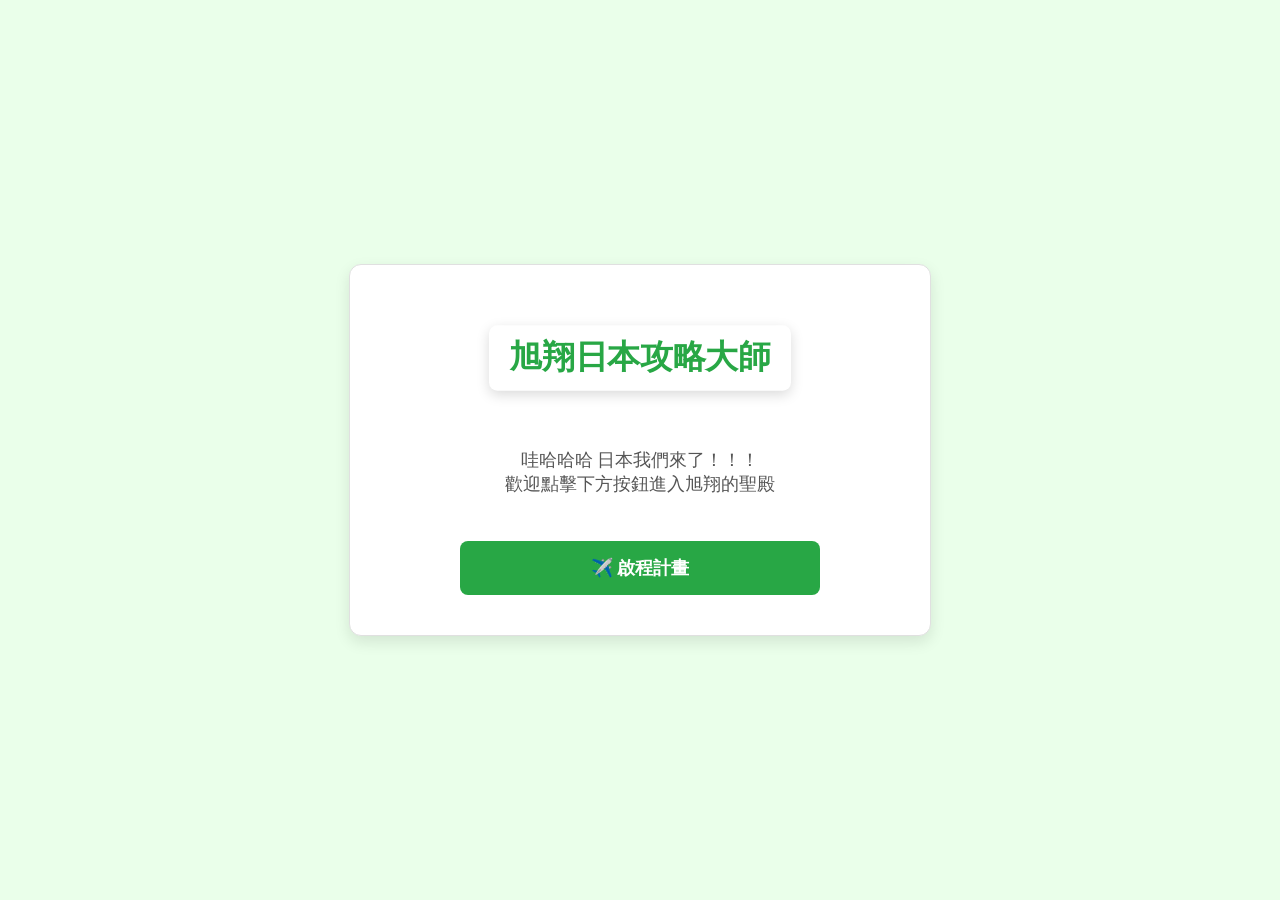
==== index.html @ 00a57b26 "Add files via upload" ====
<!DOCTYPE html>
<html lang="en">
<head>
    <meta charset="UTF-8">
    <meta name="viewport" content="width=device-width, initial-scale=1.0">
    <title>My Travel Planner</title>
    <link rel="stylesheet" href="style.css">
    <link href="https://fonts.googleapis.com/css2?family=Roboto:wght@400;700&display=swap" rel="stylesheet">
    <style>
        /* Specific styles for the landing page */
        body {
            display: flex;
            flex-direction: column;
            justify-content: center;
            align-items: center;
            min-height: 100vh;
            text-align: center;
            /* 淺綠色背景 */
            background-color: #eaffea; 
            font-family: 'Roboto', sans-serif;
            padding: 20px;
        }
        .main-content {
            padding: 40px;
            background-color: white;
            border-radius: 12px; /* 略微收緊圓角 */
            /* 增加邊框和陰影，使其更有質感 */
            border: 1px solid #e0e0e0;
            box-shadow: 0 6px 15px rgba(0, 0, 0, 0.1); 
            max-width: 90%;
            width: 500px;
            
            display: flex;
            flex-direction: column; 
            align-items: center;
            gap: 15px; 
        }
        
        /* 標題浮動樣式設定 */
        h1 {
            color: #28a745;
            margin-bottom: 25px;
            font-size: 2em;
            padding: 10px 20px; 
            background-color: #ffffff; 
            border-radius: 8px;

            box-shadow: 0 4px 12px rgba(0, 0, 0, 0.15); 
            transform: scale(1.02); 
            transition: transform 0.3s ease-in-out, box-shadow 0.3s ease-in-out;
            cursor: pointer; 
        }
        
        h1:hover {
            transform: scale(1.05) translateY(-5px); 
            box-shadow: 0 8px 20px rgba(0, 0, 0, 0.25);
        }

        p {
            margin-bottom: 30px;
            font-size: 1.1em;
            color: #555;
        }
        /* Button style */
        .nav-button {
            display: inline-block;
            padding: 15px 30px;
            font-size: 18px;
            color: white;
            border: none;
            border-radius: 8px;
            cursor: pointer;
            text-decoration: none;
            transition: background-color 0.3s, transform 0.2s;
            font-weight: 700;
            width: 90%; 
            max-width: 300px;
        }
        .nav-button:hover {
            transform: translateY(-2px);
        }

        /* Plan button deep green color */
        .plan-btn { 
            background-color: #28a745;
        }
        .plan-btn:hover { 
            background-color: #218838;
        }
    </style>
</head>
<body>

    <div class="main-content">
        <h1>旭翔日本攻略大師</h1>
        <p>哇哈哈哈 日本我們來了！！！ <br> 歡迎點擊下方按鈕進入旭翔的聖殿</p>
        
        <a href="plan.html" class="nav-button plan-btn">
            ✈️ 啟程計畫
        </a>
    </div>

</body>
</html>
---- style.css ----
/* Global Reset and Font */
body {
    font-family: 'Roboto', sans-serif;
    background-color: #f4f7f6;
    display: flex;
    justify-content: center;
    align-items: center;
    min-height: 100vh; 
    margin: 0;
    padding: 20px; 
    box-sizing: border-box; 
}

/* Container for the Travel Plan Page */
.container {
    background-color: #eaffea; 
    padding: 25px; 
    border-radius: 12px;
    box-shadow: 0 5px 15px rgba(0, 0, 0, 0.1);
    width: 100%; 
    max-width: 600px;
    position: relative; 
}

/* 圓形返回按鈕樣式 */
.back-link-btn {
    position: absolute;
    top: 25px; 
    left: 25px;
    
    display: flex;
    justify-content: center;
    align-items: center;
    
    width: 32px;
    height: 32px;
    
    border-radius: 50%;
    
    background-color: #f0f0f0; 
    color: #28a745; 
    border: 1px solid #ddd;
    box-shadow: 0 2px 4px rgba(0, 0, 0, 0.1);
    
    text-decoration: none;
    font-size: 1.2em;
    font-weight: 700;
    cursor: pointer;
    transition: background-color 0.2s, transform 0.2s;
    z-index: 10;
}

.back-link-btn:hover {
    background-color: #e0e0e0;
    transform: scale(1.05);
}

h1 {
    text-align: center;
    color: #28a745;
    margin-bottom: 20px;
    font-size: 1.8em;
    padding-top: 5px; 
}

/* --- 水平滾動日期按鈕區 --- */

.date-grid {
    display: flex; 
    gap: 10px;
    margin-bottom: -20px; 
    
    overflow-x: scroll; 
    overflow-y: hidden;
    
    flex-wrap: nowrap; 
    
    padding-bottom: 10px; 
    -ms-overflow-style: none; 
    scrollbar-width: none; 
    
    position: relative;
}

/* 隱藏 Webkit 瀏覽器 (Chrome, Safari) 的滾動條 */
.date-grid::-webkit-scrollbar {
    display: none;
}

.date-btn {
    padding: 15px 18px; 
    font-size: 16px;
    font-weight: 700;
    color: white; 
    background-color: #28a745; 
    border: 1px solid #1e7e34;
    border-radius: 8px; 
    cursor: pointer;
    transition: background-color 0.3s, transform 0.1s, color 0.3s, opacity 0.3s, border 0.3s;
    text-align: center;
    
    flex-shrink: 0; 
    opacity: 0.7; 
    
    z-index: 1; 
}

/* Gift Button Style */
.gift-btn {
    background-color: #ffc107; 
    color: #333;
    padding: 15px; 
    font-size: 1.5em; 
    font-weight: normal; 
    opacity: 0.7; 
}

.date-btn:hover {
    background-color: #218838;
    transform: translateY(-1px);
    opacity: 1; 
}

.gift-btn:hover {
    background-color: #e0a800;
    transform: translateY(-1px);
    opacity: 1; 
}


/* Active State (Light Green) */
.date-btn.active {
    background-color: #90EE90; 
    color: #333; 
    border: 2px solid #1e7e34; 
    box-shadow: 0 0 8px rgba(40, 167, 69, 0.5); 
    opacity: 1; 
    
    z-index: 5; 
    transform: translateY(-2px); 
}

/* --- 黃色主題覆蓋 (當 gift-active 存在時) --- */
.container.gift-active {
    background-color: #fffacd; 
}

.container.gift-active h1,
.container.gift-active .back-link-btn {
    color: #ffc107; 
}

.container.gift-active .back-link-btn {
     color: #ffc107;
     border-color: #ffc107;
}

.container.gift-active h2 {
    color: #ffc107; 
}

.container.gift-active .date-btn {
    background-color: #ffd700; 
    border: 1px solid #ccab00; 
}

.container.gift-active .date-btn:hover {
    background-color: #ffc107;
}

.container.gift-active .date-btn.active {
    background-color: #fff3c9; 
    color: #333; 
    border: 2px solid #ffc107; 
    box-shadow: 0 0 8px rgba(255, 193, 7, 0.5); 
}

.container.gift-active .itinerary-block {
    border-left: 5px solid #ffc107; 
}

.container.gift-active .save-block-btn {
    background-color: #ffc107; 
    color: #333;
}

.container.gift-active .save-block-btn:hover {
    background-color: #e0a800;
}

.container.gift-active #create-block-btn {
    background-color: #ffd700; 
    color: #333;
}

.container.gift-active #create-block-btn:hover {
    background-color: #ffc107;
}


/* --- 行程內容區塊 --- */

#content-panel {
    background-color: white;
    padding: 20px;
    margin: -25px; 
    margin-top: 0; 
    border-radius: 0 0 12px 12px; 
    padding-top: 45px; 
    z-index: 2; 
    position: relative;
    border-top: 1px solid white; 
    box-shadow: 0 -5px 10px rgba(0, 0, 0, 0.05); 
}

#day-details {
    padding: 0; 
    border: none; 
    background-color: transparent; 
    min-height: 100px;
    padding-top: 5px;
}

/* 每日行程的主標題 (基礎) */
#day-details h2 {
    color: #28a745;
    margin-top: 0;
    font-size: 1.5em;
    margin-bottom: 20px;
    padding-bottom: 10px;
    border-bottom: 2px solid #ddd;
}

/* 單個行程區塊的卡片樣式 */
.itinerary-block {
    padding: 15px;
    margin-bottom: 15px;
    background-color: #ffffff; 
    border: 1px solid #dee2e6;
    border-radius: 8px;
    box-shadow: 0 2px 4px rgba(0, 0, 0, 0.05);
    position: relative;
    border-left: 5px solid #66bb6a; 
}

.itinerary-block textarea {
    width: 100%;
    min-height: 80px;
    padding: 10px;
    box-sizing: border-box;
    border: 1px solid #ccc;
    border-radius: 4px;
    font-family: 'Roboto', sans-serif;
    font-size: 16px;
    resize: vertical;
    margin-bottom: 10px;
}

/* 操作按鈕 (Save/Delete) 樣式 */
.block-actions button {
    padding: 8px 15px;
    border: none;
    border-radius: 6px;
    cursor: pointer;
    font-weight: 700;
    transition: background-color 0.2s;
}

.save-block-btn {
    background-color: #66bb6a;
    color: white;
}

.save-block-btn:hover {
    background-color: #4caf50;
}

.delete-block-btn {
    background-color: #dc3545;
    color: white;
}

.delete-block-btn:hover {
    background-color: #c82333;
}

/* 新增區塊的按鈕 */
#create-block-btn {
    width: 100%;
    padding: 12px;
    margin-top: 20px;
    background-color: #28a745;
    color: white;
    border: none;
    /* **關鍵修正：增加圓角半徑以實現圓角矩形/橢圓形** */
    border-radius: 20px; 
    font-size: 18px;
    font-weight: 700;
    cursor: pointer;
    transition: background-color 0.2s;
}

#create-block-btn:hover {
    background-color: #218838;
}


/* Desktop override */
@media (min-width: 601px) {
    .date-grid {
        display: grid;
        grid-template-columns: repeat(7, 1fr); 
        overflow-x: unset;
        padding-bottom: 0;
        margin-bottom: -20px;
    }
}
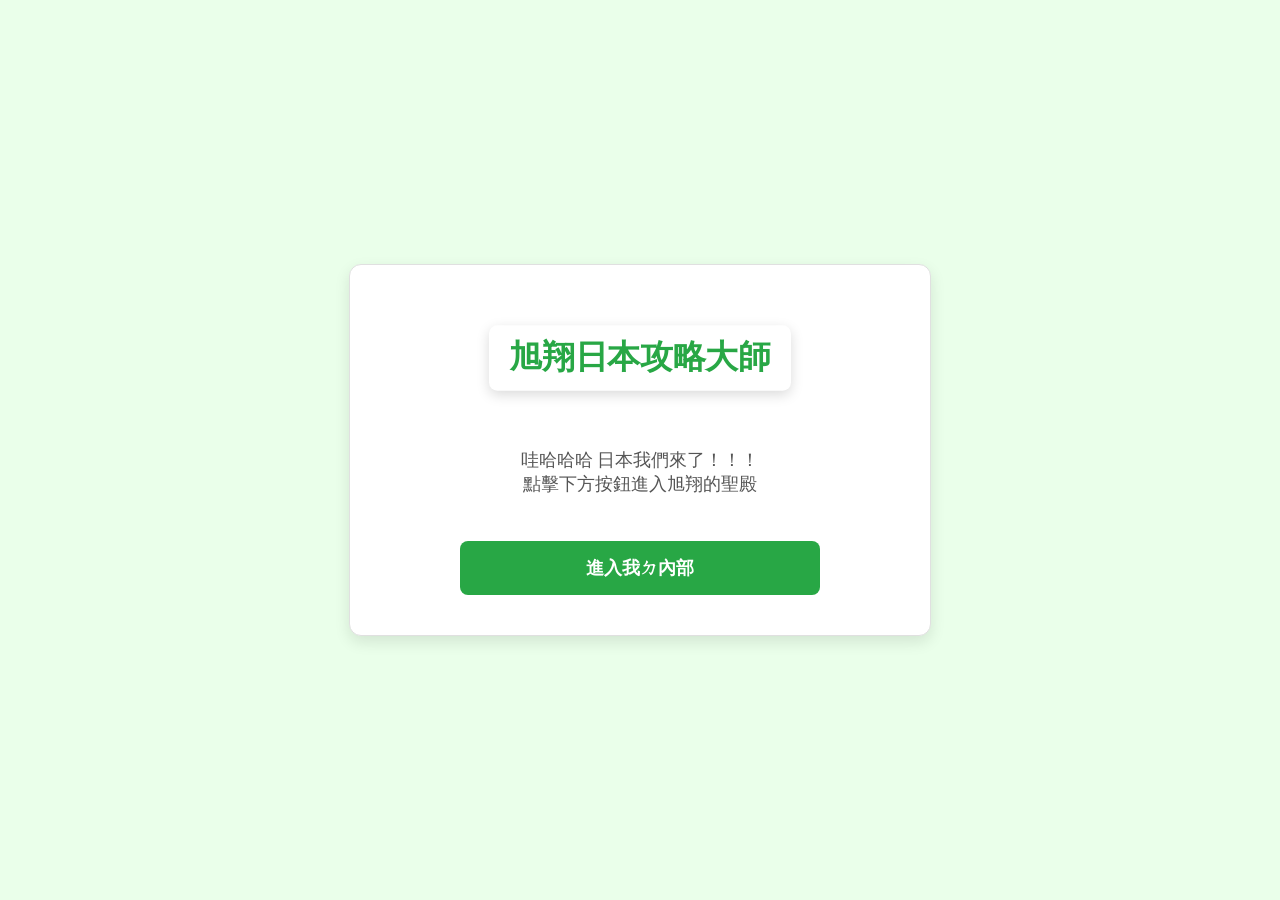
==== commit d7f8fbbe: "Update index.html" ====
--- a/index.html
+++ b/index.html
@@ -93,12 +93,13 @@
 
     <div class="main-content">
         <h1>旭翔日本攻略大師</h1>
-        <p>哇哈哈哈 日本我們來了！！！ <br> 歡迎點擊下方按鈕進入旭翔的聖殿</p>
+        <p>哇哈哈哈 日本我們來了！！！ <br> 點擊下方按鈕進入旭翔的聖殿</p>
         
         <a href="plan.html" class="nav-button plan-btn">
-            ✈️ 啟程計畫
+            進入我ㄉ內部
         </a>
     </div>
 
 </body>
-</html>+
+</html>
